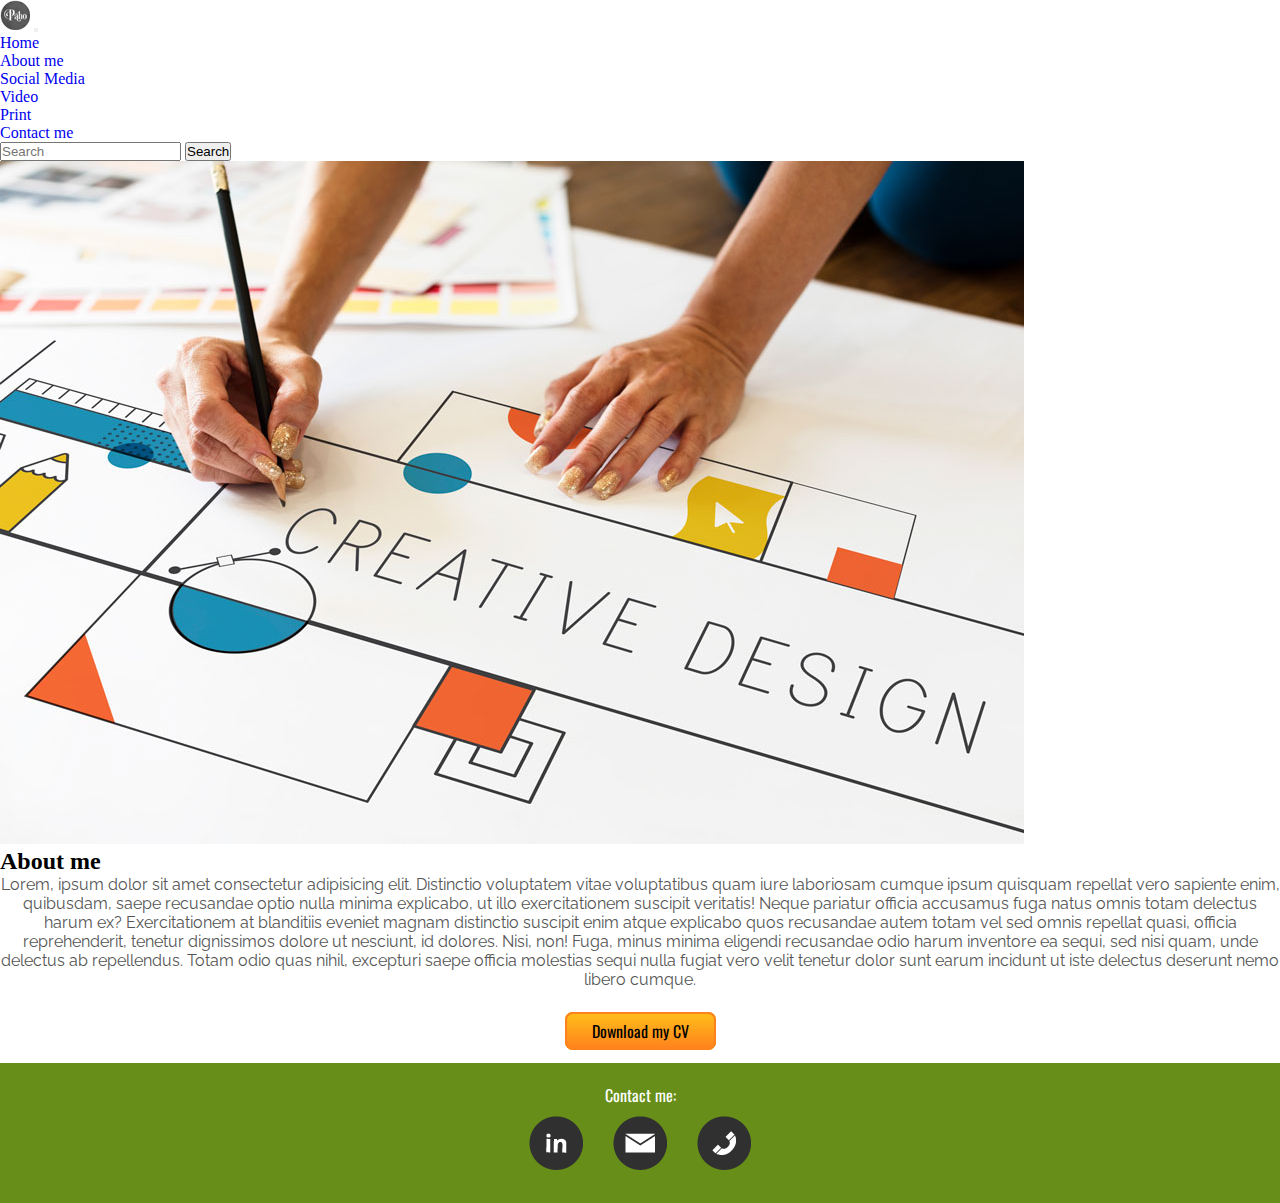
==== pages/about.html @ 2bafea6e "inicio repositorio" ====
<!DOCTYPE html>
<html lang="en">
<head>
    <meta charset="UTF-8">
    <meta http-equiv="X-UA-Compatible" content="IE=edge">
    <meta name="viewport" content="width=device-width, initial-scale=1.0">
    <title>About me Bootstrap</title>
    <link href="https://cdn.jsdelivr.net/npm/bootstrap@5.1.3/dist/css/bootstrap.min.css" rel="stylesheet" integrity="sha384-1BmE4kWBq78iYhFldvKuhfTAU6auU8tT94WrHftjDbrCEXSU1oBoqyl2QvZ6jIW3" crossorigin="anonymous">
    <link rel="preconnect" href="https://fonts.googleapis.com">
	<link rel="preconnect" href="https://fonts.gstatic.com" crossorigin>
	<link href="https://fonts.googleapis.com/css2?family=Oswald:wght@200;300;400;500;600;700&display=swap" rel="stylesheet">
	<link rel="preconnect" href="https://fonts.googleapis.com">
	<link rel="preconnect" href="https://fonts.gstatic.com" crossorigin>
	<link href="https://fonts.googleapis.com/css2?family=Oswald:wght@200;300;400;500;600;700&family=Raleway:ital,wght@0,200;0,300;0,400;0,500;0,600;0,700;0,800;0,900;1,200;1,300;1,400;1,500;1,600;1,700;1,800;1,900&display=swap" rel="stylesheet">
    <link rel="stylesheet" href="../css/styles.css">
</head>
<body>
    <nav class="navbar navbar-expand-lg navbar-light bg-light">
        <div class="container-xl">
          <a class="navbar-brand" href="../index.html">
            <img src="../images/LogoPaho_sm.png" alt="" width="30" height="30"></a>
          <button class="navbar-toggler" type="button" data-bs-toggle="collapse" data-bs-target="#navbarSupportedContent" aria-controls="navbarSupportedContent" aria-expanded="false" aria-label="Toggle navigation">
            <span class="navbar-toggler-icon"></span>
          </button>
          <div class="collapse navbar-collapse" id="navbarSupportedContent">
            <ul class="navbar-nav me-auto mb-2 mb-lg-0">
              <li class="nav-item">
                <a class="nav-link active" aria-current="page" href="../index.html">Home</a>
              </li>
              <li class="nav-item">
                <a class="nav-link" href="about.html">About me</a>
              </li>
              <li class="nav-item">
                <a class="nav-link" href="social-media.html">Social Media</a>
              </li>
              <li class="nav-item">
                <a class="nav-link" href="video.html">Video</a>
              </li>
              <li class="nav-item">
                <a class="nav-link" href="print.html">Print</a>
              </li>
              <li class="nav-item">
                <a class="nav-link" href="contact.html">Contact me</a>
              </li>
            </ul>
            <form class="d-flex">
              <input class="form-control me-2" type="search" placeholder="Search" aria-label="Search">
              <button class="btn btn-outline-success" type="submit">Search</button>
            </form>
          </div>
        </div>
      </nav>
      <!-- Información -->
    <div class="container-xl mt-5 mb-5">
        <div class="row">
            <div class="col-md-6">
                <img src="../images/creative-design.jpg" class="img-fluid" alt="imagen-reel">
            </div>
            <div class="col">
                <h2 class="text-start p-4">About me</h3>
                <p class="information__txt text-start p-4">Lorem, ipsum dolor sit amet consectetur adipisicing elit. Distinctio voluptatem vitae voluptatibus quam iure laboriosam cumque ipsum quisquam repellat vero sapiente enim, quibusdam, saepe recusandae optio nulla minima explicabo, ut illo exercitationem suscipit veritatis! Neque pariatur officia accusamus fuga natus omnis totam delectus harum ex? Exercitationem at blanditiis eveniet magnam distinctio suscipit enim atque explicabo quos recusandae autem totam vel sed omnis repellat quasi, officia reprehenderit, tenetur dignissimos dolore ut nesciunt, id dolores. Nisi, non! Fuga, minus minima eligendi recusandae odio harum inventore ea sequi, sed nisi quam, unde delectus ab repellendus. Totam odio quas nihil, excepturi saepe officia molestias sequi nulla fugiat vero velit tenetur dolor sunt earum incidunt ut iste delectus deserunt nemo libero cumque.</p>
                <div class="download text-start ps-4 pb-2"><a href="#" class="intro__btn">Download my CV</a></div>
            </div>
          </div>
	<footer id="footer">
		<div class="footer">
			<p class="footer__txt">Contact me:</p>
			<nav class="footer__menu">
				<ul>
					<li><a href="https://www.linkedin.com/in/paolaguerrero/" target="_blank"><img src="../images/sm_01.png" alt="linkedin"></a></li>
					<li><a href="#"><img src="../images/sm_02.png" alt="email"></a></li>
					<li><a href="mailto:paolags@gmail.com"><img src="../images/sm_03.png" alt="phone"></a></li>
				</ul>
			</nav>
		</div>
	</footer>
</body>
</html>
---- css/styles.css ----
*{
    box-sizing: border-box;
    margin: 0;
	padding: 0;
    text-decoration: none;
}

.grid-container {
    display: grid;
    height: 100vh;
    grid-template-rows: 100px 50px auto 100px;
    grid-template-columns: 1fr 1fr;
    grid-template-areas:
    "header header"
    "navegar navegar"
    "seccion seccion"
    "pie pie";
}
header {
    grid-area: header;
}
nav {
    grid-area: navegar;
}
main {
    grid-area: seccion;
}
footer {
    grid-area: pie;
}

.header {
    background-color: #ebebeb;  
    position: sticky;
    top: 0;
    z-index: 999;
    align-content: center;
}

.header__logo {
    text-align: center;
    padding: 10px;
}

nav.header__menu {
    position: sticky;
    top: 100px;
    z-index: 998;
    width: 100%;
    height: auto;
    background-color: #ebebeb;
    font-family: 'Oswald', sans-serif;
    font-size: 16px;
    display: flex;
    flex-flow: column wrap;
    justify-content: space-around;
    align-items: center;
}

nav.header__menu ul li {
    display: inline-block;
}

nav.header__menu ul li a {
    padding: 10px;
    color: #555555;
    height: 100px;
}

nav.header__menu ul li a:hover {
    color: #fff;
    background-color: #ccc;
    padding: 10px;
    height: 100px;
}

.intro {
    background-image: url(../images/green-bkg.jpg);
    background-repeat: no-repeat;
    background-attachment:initial;
    background-position: center;
    width: 100%;
    min-height: 200px;
    padding: 30px 40px;
    text-align: center;
    justify-items: center;
    justify-content: center;
}
.intro__title {
    font-family: 'Raleway', sans-serif;
    font-size: 24px;
    font-weight:700;
    text-align: center;
    color: #fff;
    padding-bottom: 20px;
}
.intro__txt {
    font-family: 'Raleway', sans-serif;
    font-size: 16px;
    font-weight:400;
    text-align: center;
    color: #fff;
    padding-bottom: 10px;

}
a.intro__btn {
    text-align: center;
    background: linear-gradient(#ffbd1a, #ff831d);
    border: 2px solid #ff831d;
    border-radius: 8px;
    color: #000;
    font-family: 'Oswald', sans-serif;
    font-size: 14px;
    padding: 5px 25px;
    margin-bottom: 50px;
    transition: all 1s;
    text-decoration: none;
}
a.intro__btn:hover {
    text-align: center;
    background: linear-gradient(#ff831d, #ffbd1a);
    border: 2px solid #ffbd1a;
    border-radius: 8px;
    color: #ffffff;
    font-family: 'Oswald', sans-serif;
    font-size: 14px;
    padding:5px 25px;
    margin-bottom: 50px;
    text-decoration: none;
}

.information {
    text-align: center;
    padding: 20px;
    max-width: 1024px;
}

.information__title {
    font-family: 'Raleway', sans-serif;
    font-size: 22px;
    font-weight:700;
    text-align: center;
    color: #555;
    margin: 10px 30px 20px 30px;
}

.information__subtitle {
    font-family: 'Raleway', sans-serif;
    font-size: 20px;
    font-weight:700;
    text-align: center;
    color: #555;
    margin: 20px 0;
}

.information__txt {
    font-family: 'Raleway', sans-serif;
    font-size: 16px;
    font-weight:400;
    text-align: center;
    color:#555555;
    margin-bottom: 30px;
}

.video-responsive {
    margin: 10px 10px 20px 10px;
    text-align: center;
}

/* Inician estilos de about*/
        #content {
            display: flex;
            flex-flow: row wrap;
            justify-content: center;
            align-content: center;
            justify-items: center;
            align-items: center;
            padding: 0px 30px;
            max-width: 1024px;
        }
    
        .content__img {
            text-align: center;
            margin: 10px;
            height: auto;
        }

/* Inician estilos de footer */

.footer {
    width: 100%;
    background-color: #668e19;
    padding: 20px 20px;
    text-align: center;
    margin-top: 20px;
    bottom:0px;
}

.footer__txt {
    font-family: 'Oswald', sans-serif;
    font-size: 16px;
    color: #fff;
    text-align: center;

}

.footer_txt a {
    font-family: 'Raleway', sans-serif;
    font-size: 36px;
    font-weight:900;
    color: #a2d84c;

}

nav.footer__menu {
    padding: 5px 10px -5px 10px;
    background-color: #668e19;
    text-align: center;
}

nav.footer__menu ul li {
    display: inline-block;
    text-align: center;
}

nav.footer__menu ul li a {
    text-decoration: none;
}   

/* Media Queries */

@media screen and (min-width:768px) {
    .grid-container {
        height: 100vh;
        display: grid;
        margin: 0 auto;
        grid-template-rows: 100px auto 100px;
        grid-template-columns: 1fr 1fr;
        grid-template-areas:
        "header navegar"
        "seccion seccion"
        "pie pie";
    }
    .header {
        background-color: #ebebeb;  
        position: sticky;
        top: 0;
        z-index: 999;
    }
    
    .header__logo {
        text-align: left;
        padding: 10px;
        margin-left: 25%;
    }
    
    nav.header__menu { 
        position: sticky;
        top: 0;
        z-index: 999;
        height: auto;
        background-color: #ebebeb;
        font-family: 'Oswald', sans-serif;
        font-size: 16px;
        display: flex;
        flex-flow: column wrap;
        justify-content: space-around;
        align-items: center;
        padding: 10px;
    }
    
    nav.header__menu ul li {
        display: inline-block;
    }
    
    nav.header__menu ul li a {
        padding: 10px;
        color: #555555;
    }
    
    nav.header__menu ul li a:hover {
        color: #fff;
        background-color: #ccc;
        padding: 10px;
    }

    .intro {
        background-image: url(../images/green-bkg.jpg);
        background-repeat: no-repeat;
        background-attachment: initial;
        background-position: center; 
        margin: 0 auto;
        padding: 100px 30px;
        text-align: center;
        height: 350px;
        max-width: 1024px;
    }
    .intro__title {
        font-family: 'Raleway', sans-serif;
        font-size: 48px;
        font-weight:700;
        text-align: center;
        color: #fff;
        padding-bottom: 20px;
    }
    .intro__txt {
        font-family: 'Raleway', sans-serif;
        font-size: 24px;
        font-weight:400;
        text-align: center;
        color: #fff;
        padding-bottom: 30px;
    
    }
    a.intro__btn {
        text-align: center;
        background-color: #ffbd1a;
        border: 2px solid #ff831d;
        border-radius: 8px;
        color: #000;
        font-family: 'Oswald', sans-serif;
        font-size: 16px;
        padding: 5px 25px;
        margin-bottom: 30px;
    }
    a.intro__btn:hover {
        text-align: center;
        padding: 10px 35px;
        background-color: #ff831d;
        border: 2px solid #ffbd1a;
        border-radius: 8px;
        color: #fff;
        font-family: 'Oswald', sans-serif;
        font-size: 16px;
        padding: 5px 25px;
        margin-bottom: 30px;
    }

    .information{
        display: flex;
        flex-flow: column nowrap;
        justify-content: center;
        justify-items: center;
        align-content: center;
        align-items: center;
        margin: 0 auto;
    }

    .information__title {
        font-family: 'Raleway', sans-serif;
        font-size: 36px;
        font-weight:700;
        text-align: center;
        color: #555;
        margin: 20px 150px;
    }
    
    .information__subtitle {
        font-family: 'Raleway', sans-serif;
        font-size: 20px;
        font-weight:700;
        text-align: center;
        color: #555;
        margin: 20px 0;
    }
    
    .information__txt {
        font-family: 'Raleway', sans-serif;
        font-size: 16px;
        font-weight:400;
        text-align: center;
        color:#555555;
        margin-bottom: 30px;
    }
    .video-responsive {
        margin: 10px 10px 20px 10px;
        text-align: center;
    }
/*    .video-responsive {
        position: relative;
        padding-bottom: 56.25%;
        padding-top: 30px;
        height: 0;
        overflow: hidden;
        }
    .video-responsive iframe,
    .video-responsive object,
    .video-responsive embed {
        position: absolute;
        top: 0;
        left: 0;
        width: 100%;
        height: 100%;
        }*/
    #content {
        margin: 0 auto;
    }
    .content__img {
        height: auto;
        text-align: center;
        }
    #content .information__title {
        margin-bottom: 20px;
    }
    #content .information__txt {
        max-width: 1024px;
    }
    .download {
        text-align: center;
    }
}



/* Inician estilos de video */
/*
#video__dark {
    background-color: #f5f5f5;
}

/* Inician estilos de social media */
/*
.thumbnail {
    display: flex;
    flex-flow: row nowrap;
    justify-content: space-between;
    padding: 5px;

}

/* Inician estilos de print */
/*
.print__thumbnail {
    display: flex;
    flex-flow: row nowrap;
    justify-content: center;
}

.thumbs {
    padding: 10px;
    margin: 10px;
}

/* Inician estilos de contact */
/*
.content__form {
    display: flex;
    flex-flow: row nowrap;
    justify-content: center;
    font-family: 'Raleway', sans-serif;
    font-size: 16px;
    font-weight:500;
    color: #555;
    line-height: 32px;
}
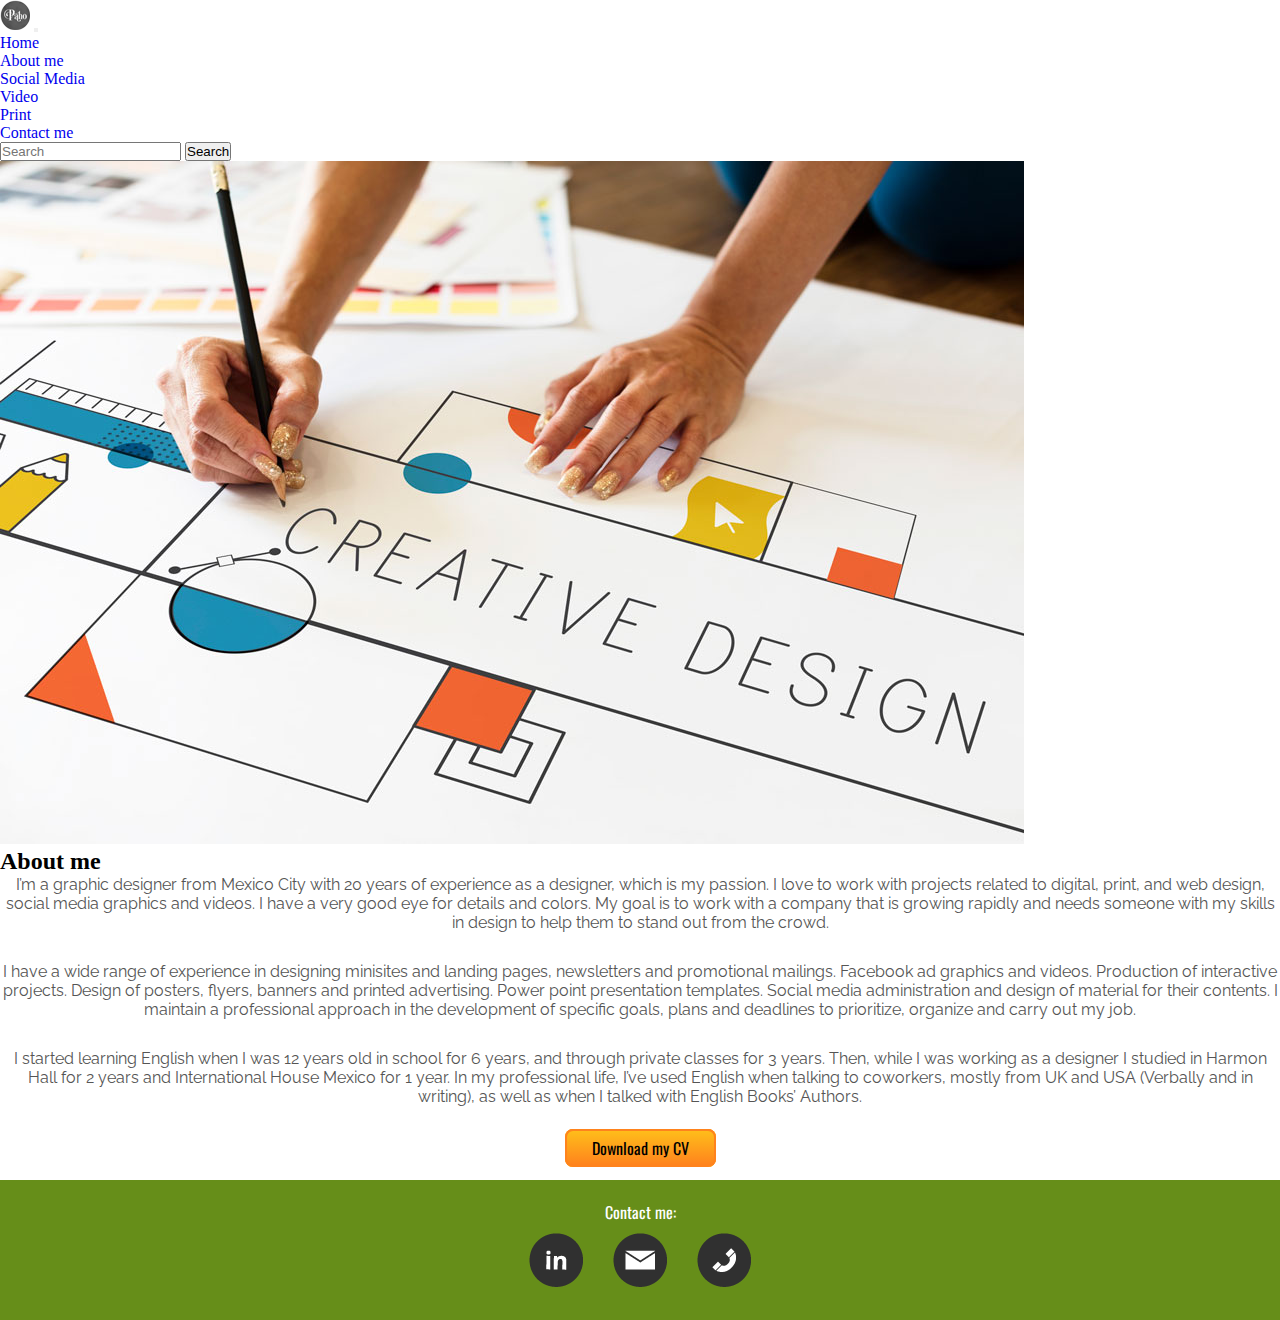
==== commit 5a7590bc: "actualice info About" ====
--- a/pages/about.html
+++ b/pages/about.html
@@ -58,21 +58,30 @@
             </div>
             <div class="col">
                 <h2 class="text-start p-4">About me</h3>
-                <p class="information__txt text-start p-4">Lorem, ipsum dolor sit amet consectetur adipisicing elit. Distinctio voluptatem vitae voluptatibus quam iure laboriosam cumque ipsum quisquam repellat vero sapiente enim, quibusdam, saepe recusandae optio nulla minima explicabo, ut illo exercitationem suscipit veritatis! Neque pariatur officia accusamus fuga natus omnis totam delectus harum ex? Exercitationem at blanditiis eveniet magnam distinctio suscipit enim atque explicabo quos recusandae autem totam vel sed omnis repellat quasi, officia reprehenderit, tenetur dignissimos dolore ut nesciunt, id dolores. Nisi, non! Fuga, minus minima eligendi recusandae odio harum inventore ea sequi, sed nisi quam, unde delectus ab repellendus. Totam odio quas nihil, excepturi saepe officia molestias sequi nulla fugiat vero velit tenetur dolor sunt earum incidunt ut iste delectus deserunt nemo libero cumque.</p>
-                <div class="download text-start ps-4 pb-2"><a href="#" class="intro__btn">Download my CV</a></div>
+                <p class="information__txt text-start">
+                  I’m a graphic designer from Mexico City with 20 years of experience as a designer, which is my passion. I love to work with projects related to digital, print, and web design, social media graphics and videos. I have a very good eye for details and colors. My goal is to work with a company that is growing rapidly and needs someone with my skills in design to help them to stand out from the crowd.</p>
+                  <p class="information__txt text-start">I have a wide range of experience in designing minisites and landing pages, newsletters and promotional mailings. Facebook ad graphics and videos. Production of interactive projects. Design of posters, flyers, banners and printed advertising. Power point presentation templates. Social media administration and design of material for their contents. I maintain a professional approach in the development of specific goals, plans and deadlines to prioritize, organize and carry out my job.</p>
+                    <p class="information__txt text-start">I started learning English when I was 12 years old in school for 6 years, and through private classes for 3 years. Then, while I was working as a designer I studied in Harmon Hall for 2 years and International House Mexico for 1 year. In my professional life, I’ve used English when talking to coworkers, mostly from UK and USA (Verbally and in writing), as well as when I talked with English Books’ Authors.
+                    </p>
+                  
+                <div class="download text-start ps-3 pb-2"><a href="#" class="intro__btn">Download my CV</a></div>
             </div>
           </div>
-	<footer id="footer">
-		<div class="footer">
-			<p class="footer__txt">Contact me:</p>
-			<nav class="footer__menu">
-				<ul>
-					<li><a href="https://www.linkedin.com/in/paolaguerrero/" target="_blank"><img src="../images/sm_01.png" alt="linkedin"></a></li>
-					<li><a href="#"><img src="../images/sm_02.png" alt="email"></a></li>
-					<li><a href="mailto:paolags@gmail.com"><img src="../images/sm_03.png" alt="phone"></a></li>
-				</ul>
-			</nav>
-		</div>
-	</footer>
+        </div>
+          <div class="container-fluid">
+            <footer id="footer">
+                <div class="footer">
+                    <p class="footer__txt">Contact me:</p>
+                    <nav class="footer__menu">
+                        <ul>
+                            <li><a href="https://www.linkedin.com/in/paolaguerrero/" target="_blank"><img src="../images/sm_01.png" alt="linkedin"></a></li>
+                            <li><a href="#"><img src="../images/sm_02.png" alt="email"></a></li>
+                            <li><a href="mailto:paolags@gmail.com"><img src="../images/sm_03.png" alt="phone"></a></li>
+                        </ul>
+                    </nav>
+                </div>
+            </footer>
+          </div>
+	
 </body>
 </html>--- a/css/styles.css
+++ b/css/styles.css
@@ -184,6 +184,9 @@
             text-align: center;
             margin: 10px;
             height: auto;
+        }
+        .content__all {
+            height: 70vh;
         }
 
 /* Inician estilos de footer */
